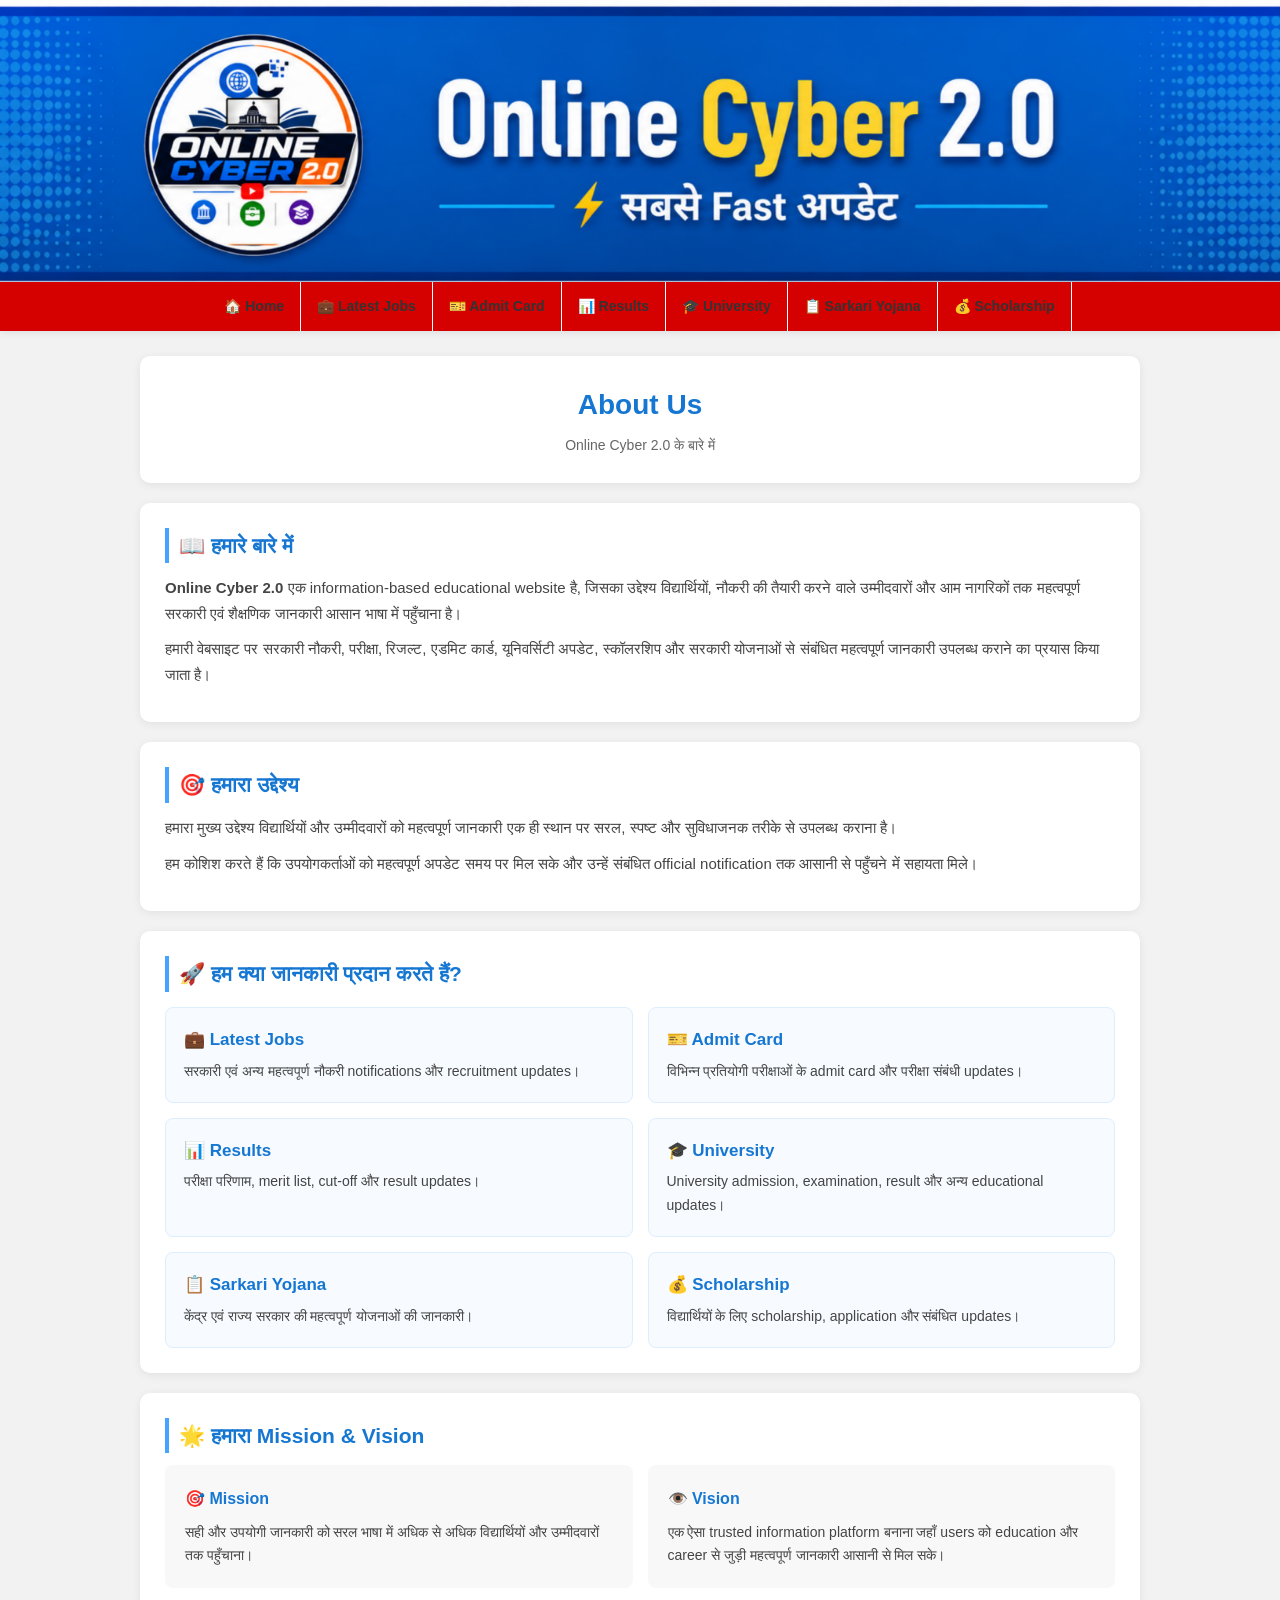
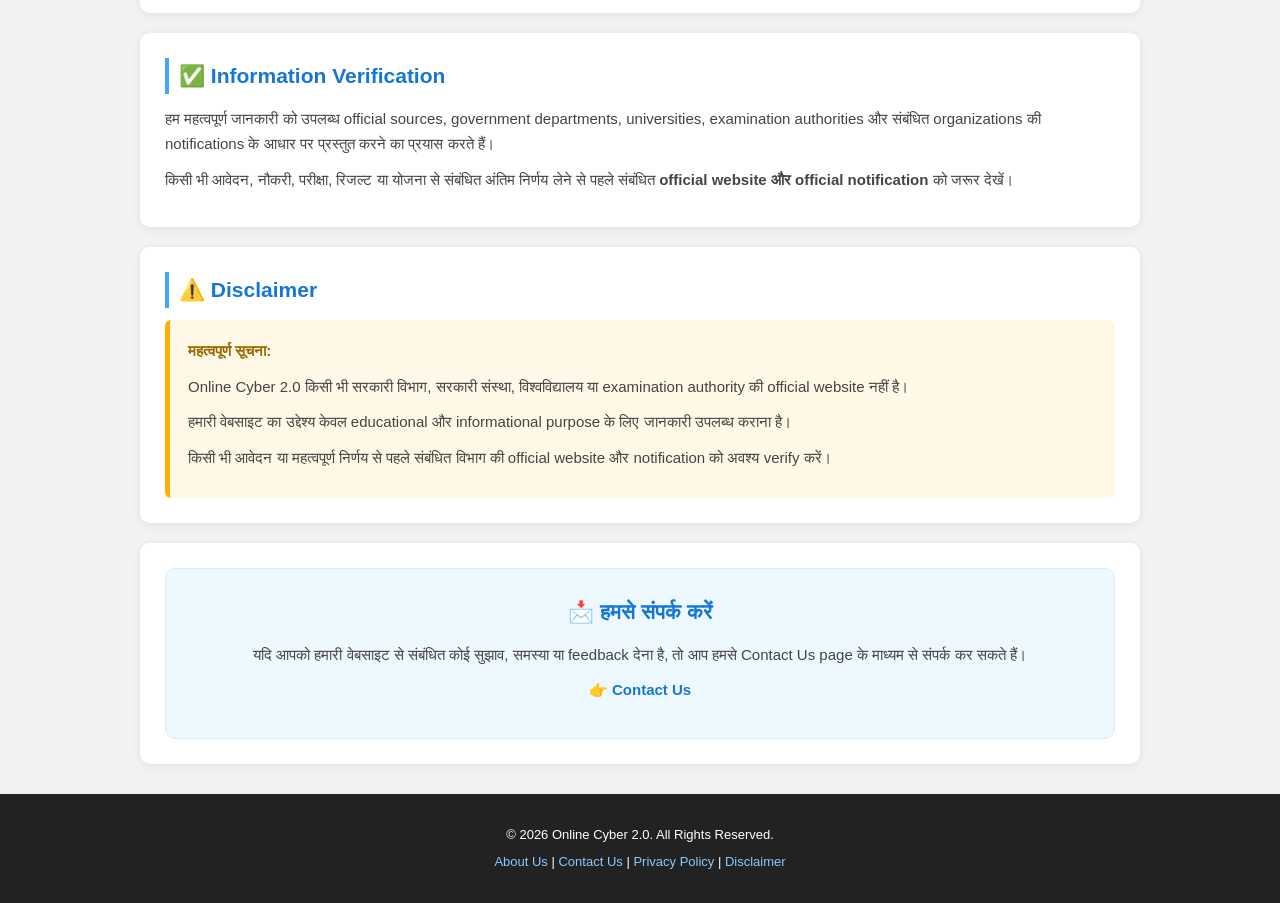
==== about.html @ a007979e "Update about.html" ====
<!DOCTYPE html>
<html lang="hi">
<head>
    <meta charset="UTF-8">
    <meta name="viewport" content="width=device-width, initial-scale=1.0">

    <title>About Us | Online Cyber 2.0</title>

    <meta name="description"
        content="Online Cyber 2.0 के बारे में जानें। सरकारी नौकरी, रिजल्ट, एडमिट कार्ड, स्कॉलरशिप, यूनिवर्सिटी और सरकारी योजनाओं की जानकारी।">

    <style>
        /* ================================
           RESET
        ================================= */

        * {
            margin: 0;
            padding: 0;
            box-sizing: border-box;
            font-family: Arial, sans-serif;
        }

        body {
            background: #f2f2f2;
            color: #333;
            line-height: 1.7;
        }


        /* ================================
           HEADER
        ================================= */

      .headerA {
    background: #45A4FF;
    width: 100%;
    padding: 0;
    margin: 0;
    line-height: 0;
    text-align: center;
}

.headerA img {
    display: block;
    width: 100%;
    height: auto;
    max-width: 100%;
    margin: 0 auto;
}

        header h1 {
            font-size: 28px;
            margin-bottom: 3px;
        }

        header p {
            font-size: 14px;
            margin: 0;
        }


        /* ================================
           NAVBAR
        ================================= */
    
nav {
            background: #d50000;
            box-shadow: 0 2px 8px rgba(0,0,0,0.08);
            position: sticky;
            top: 0;
            z-index: 100;
        }

        nav ul {
            list-style: none;
            display: flex;
            justify-content: center;
            align-items: center;
            flex-wrap: wrap;
        }
     nav ul li{
    border-right:1px solid #fff;
}

        nav ul li a {
            display: block;
            padding: 13px 16px;
            text-decoration: none;
            color: #333;
            font-size: 14px;
            font-weight: bold;
        }

        nav ul li a:hover {
            color: #45A4FF;
        }


        /* ================================
           PAGE CONTAINER
        ================================= */

        .container {
            width: 92%;
            max-width: 1000px;
            margin: 25px auto;
        }


        /* ================================
           PAGE TITLE
        ================================= */

        .page-title {
            background: white;
            padding: 25px;
            text-align: center;
            border-radius: 10px;
            box-shadow: 0 2px 10px rgba(0,0,0,0.07);
            margin-bottom: 20px;
        }

        .page-title h2 {
            color: #1677d2;
            font-size: 28px;
            margin-bottom: 5px;
        }

        .page-title p {
            color: #666;
            font-size: 14px;
        }


        /* ================================
           CONTENT CARD
        ================================= */

        .card {
            background: white;
            padding: 25px;
            margin-bottom: 20px;
            border-radius: 10px;
            box-shadow: 0 2px 10px rgba(0,0,0,0.07);
        }

        .card h3 {
            color: #1677d2;
            font-size: 21px;
            margin-bottom: 12px;
            border-left: 4px solid #45A4FF;
            padding-left: 10px;
        }

        .card p {
            font-size: 15px;
            color: #444;
            margin-bottom: 10px;
        }


        /* ================================
           SERVICES GRID
        ================================= */

        .services {
            display: grid;
            grid-template-columns: repeat(2, 1fr);
            gap: 15px;
            margin-top: 15px;
        }

        .service-box {
            background: #f7fbff;
            border: 1px solid #dceeff;
            padding: 18px;
            border-radius: 8px;
            transition: 0.3s;
        }

        .service-box:hover {
            transform: translateY(-3px);
            box-shadow: 0 5px 15px rgba(0,0,0,0.08);
        }

        .service-box h4 {
            color: #1677d2;
            margin-bottom: 5px;
            font-size: 17px;
        }

        .service-box p {
            font-size: 14px;
            margin: 0;
        }


        /* ================================
           MISSION / VISION
        ================================= */

        .mission-grid {
            display: grid;
            grid-template-columns: repeat(2, 1fr);
            gap: 15px;
        }

        .mission-box {
            padding: 20px;
            border-radius: 8px;
            background: #f8f8f8;
        }

        .mission-box h4 {
            color: #1677d2;
            margin-bottom: 8px;
        }

        .mission-box p {
            margin: 0;
            font-size: 14px;
        }


        /* ================================
           NOTICE BOX
        ================================= */

        .notice {
            background: #fff8e6;
            border-left: 5px solid #ffb000;
            padding: 18px;
            border-radius: 6px;
        }

        .notice strong {
            color: #9a6800;
        }


        /* ================================
           CONTACT BOX
        ================================= */

        .contact-box {
            text-align: center;
            background: #eef8ff;
            border: 1px solid #d5edff;
            padding: 25px;
            border-radius: 10px;
        }

        .contact-box h3 {
            border: none;
            padding: 0;
        }

        .contact-box a {
            color: #1677d2;
            font-weight: bold;
            text-decoration: none;
        }


        /* ================================
           FOOTER
        ================================= */

        footer {
            margin-top: 30px;
            background: #222;
            color: white;
            text-align: center;
            padding: 25px 15px;
        }

        footer p {
            font-size: 13px;
            margin: 5px 0;
        }

        footer a {
            color: #8bc9ff;
            text-decoration: none;
        }


        /* ================================
           MOBILE RESPONSIVE
        ================================= */

        @media (max-width: 600px) {

            header {
                padding: 15px 10px;
            }

            nav ul {
                justify-content: flex-start;
                overflow-x: auto;
                flex-wrap: nowrap;
            }

            nav ul li a {
                white-space: nowrap;
                padding: 11px 12px;
                font-size: 13px;
            }

            .container {
                width: 94%;
                margin: 18px auto;
            }

            .page-title {
                padding: 20px 15px;
            }

            .page-title h2 {
                font-size: 23px;
            }

            .card {
                padding: 18px;
            }

            .card h3 {
                font-size: 19px;
            }

            .card p {
                font-size: 14px;
            }

            .services {
                grid-template-columns: 1fr;
            }

            .mission-grid {
                grid-template-columns: 1fr;
            }
        }
    </style>
</head>


<body>


    <!-- ================================
         HEADER
    ================================= -->

    <header class="headerA">
    <img src="Header 1.png" alt="Online Cyber 2.0 Header">
</header>


    <!-- ================================
         NAVIGATION
    ================================= -->

    <nav>

        <ul>

            <li>
                <a href="index.html">🏠 Home</a>
            </li>

            <li>
                <a href="latest-job.html">💼 Latest Jobs</a>
            </li>

            <li>
                <a href="Admit Card.html">🎫 Admit Card</a>
            </li>

            <li>
                <a href="Results.html">📊 Results</a>
            </li>

            <li>
                <a href="University.html">🎓 University</a>
            </li>

            <li>
                <a href="Sarkari Yojana.html">📋 Sarkari Yojana</a>
            </li>

            <li>
                <a href="Scholarship.html">💰 Scholarship</a>
            </li>

        </ul>

    </nav>


    <!-- ================================
         MAIN CONTENT
    ================================= -->

    <main class="container">


        <!-- PAGE TITLE -->

        <section class="page-title">

            <h2>About Us</h2>

            <p>
                Online Cyber 2.0 के बारे में
            </p>

        </section>


        <!-- INTRODUCTION -->

        <section class="card">

            <h3>📖 हमारे बारे में</h3>

            <p>
                <strong>Online Cyber 2.0</strong> एक information-based
                educational website है, जिसका उद्देश्य विद्यार्थियों,
                नौकरी की तैयारी करने वाले उम्मीदवारों और आम नागरिकों
                तक महत्वपूर्ण सरकारी एवं शैक्षणिक जानकारी आसान भाषा
                में पहुँचाना है।
            </p>

            <p>
                हमारी वेबसाइट पर सरकारी नौकरी, परीक्षा, रिजल्ट,
                एडमिट कार्ड, यूनिवर्सिटी अपडेट, स्कॉलरशिप और
                सरकारी योजनाओं से संबंधित महत्वपूर्ण जानकारी
                उपलब्ध कराने का प्रयास किया जाता है।
            </p>

        </section>


        <!-- OUR PURPOSE -->

        <section class="card">

            <h3>🎯 हमारा उद्देश्य</h3>

            <p>
                हमारा मुख्य उद्देश्य विद्यार्थियों और उम्मीदवारों
                को महत्वपूर्ण जानकारी एक ही स्थान पर सरल,
                स्पष्ट और सुविधाजनक तरीके से उपलब्ध कराना है।
            </p>

            <p>
                हम कोशिश करते हैं कि उपयोगकर्ताओं को महत्वपूर्ण
                अपडेट समय पर मिल सके और उन्हें संबंधित
                official notification तक आसानी से पहुँचने में
                सहायता मिले।
            </p>

        </section>


        <!-- SERVICES -->

        <section class="card">

            <h3>🚀 हम क्या जानकारी प्रदान करते हैं?</h3>

            <div class="services">

                <div class="service-box">

                    <h4>💼 Latest Jobs</h4>

                    <p>
                        सरकारी एवं अन्य महत्वपूर्ण नौकरी
                        notifications और recruitment updates।
                    </p>

                </div>


                <div class="service-box">

                    <h4>🎫 Admit Card</h4>

                    <p>
                        विभिन्न प्रतियोगी परीक्षाओं के
                        admit card और परीक्षा संबंधी updates।
                    </p>

                </div>


                <div class="service-box">

                    <h4>📊 Results</h4>

                    <p>
                        परीक्षा परिणाम, merit list,
                        cut-off और result updates।
                    </p>

                </div>


                <div class="service-box">

                    <h4>🎓 University</h4>

                    <p>
                        University admission, examination,
                        result और अन्य educational updates।
                    </p>

                </div>


                <div class="service-box">

                    <h4>📋 Sarkari Yojana</h4>

                    <p>
                        केंद्र एवं राज्य सरकार की
                        महत्वपूर्ण योजनाओं की जानकारी।
                    </p>

                </div>


                <div class="service-box">

                    <h4>💰 Scholarship</h4>

                    <p>
                        विद्यार्थियों के लिए scholarship,
                        application और संबंधित updates।
                    </p>

                </div>

            </div>

        </section>


        <!-- MISSION & VISION -->

        <section class="card">

            <h3>🌟 हमारा Mission & Vision</h3>

            <div class="mission-grid">

                <div class="mission-box">

                    <h4>🎯 Mission</h4>

                    <p>
                        सही और उपयोगी जानकारी को सरल भाषा में
                        अधिक से अधिक विद्यार्थियों और उम्मीदवारों
                        तक पहुँचाना।
                    </p>

                </div>


                <div class="mission-box">

                    <h4>👁️ Vision</h4>

                    <p>
                        एक ऐसा trusted information platform बनाना
                        जहाँ users को education और career से जुड़ी
                        महत्वपूर्ण जानकारी आसानी से मिल सके।
                    </p>

                </div>

            </div>

        </section>


        <!-- INFORMATION VERIFICATION -->

        <section class="card">

            <h3>✅ Information Verification</h3>

            <p>
                हम महत्वपूर्ण जानकारी को उपलब्ध official sources,
                government departments, universities, examination
                authorities और संबंधित organizations की notifications
                के आधार पर प्रस्तुत करने का प्रयास करते हैं।
            </p>

            <p>
                किसी भी आवेदन, नौकरी, परीक्षा, रिजल्ट या योजना से
                संबंधित अंतिम निर्णय लेने से पहले संबंधित
                <strong>official website और official notification</strong>
                को जरूर देखें।
            </p>

        </section>


        <!-- DISCLAIMER -->

        <section class="card">

            <h3>⚠️ Disclaimer</h3>

            <div class="notice">

                <p>
                    <strong>महत्वपूर्ण सूचना:</strong>
                </p>

                <p>
                    Online Cyber 2.0 किसी भी सरकारी विभाग,
                    सरकारी संस्था, विश्वविद्यालय या examination
                    authority की official website नहीं है।
                </p>

                <p>
                    हमारी वेबसाइट का उद्देश्य केवल educational
                    और informational purpose के लिए जानकारी
                    उपलब्ध कराना है।
                </p>

                <p>
                    किसी भी आवेदन या महत्वपूर्ण निर्णय से पहले
                    संबंधित विभाग की official website और
                    notification को अवश्य verify करें।
                </p>

            </div>

        </section>


        <!-- CONTACT -->

        <section class="card">

            <div class="contact-box">

                <h3>📩 हमसे संपर्क करें</h3>

                <p>
                    यदि आपको हमारी वेबसाइट से संबंधित कोई
                    सुझाव, समस्या या feedback देना है, तो
                    आप हमसे Contact Us page के माध्यम से
                    संपर्क कर सकते हैं।
                </p>

                <p>
                    👉
                    <a href="contact.html">
                        Contact Us
                    </a>
                </p>

            </div>

        </section>


    </main>


    <!-- ================================
         FOOTER
    ================================= -->

    <footer>

        <p>
            © <span id="year"></span>
            Online Cyber 2.0. All Rights Reserved.
        </p>

        <p>
            <a href="about.html">About Us</a>
            |
            <a href="contact.html">Contact Us</a>
            |
            <a href="privacy-policy.html">Privacy Policy</a>
            |
            <a href="disclaimer.html">Disclaimer</a>
        </p>

    </footer>


    <!-- ================================
         YEAR SCRIPT
    ================================= -->

    <script>

        document.getElementById("year").textContent =
            new Date().getFullYear();

    </script>


</body>
</html>
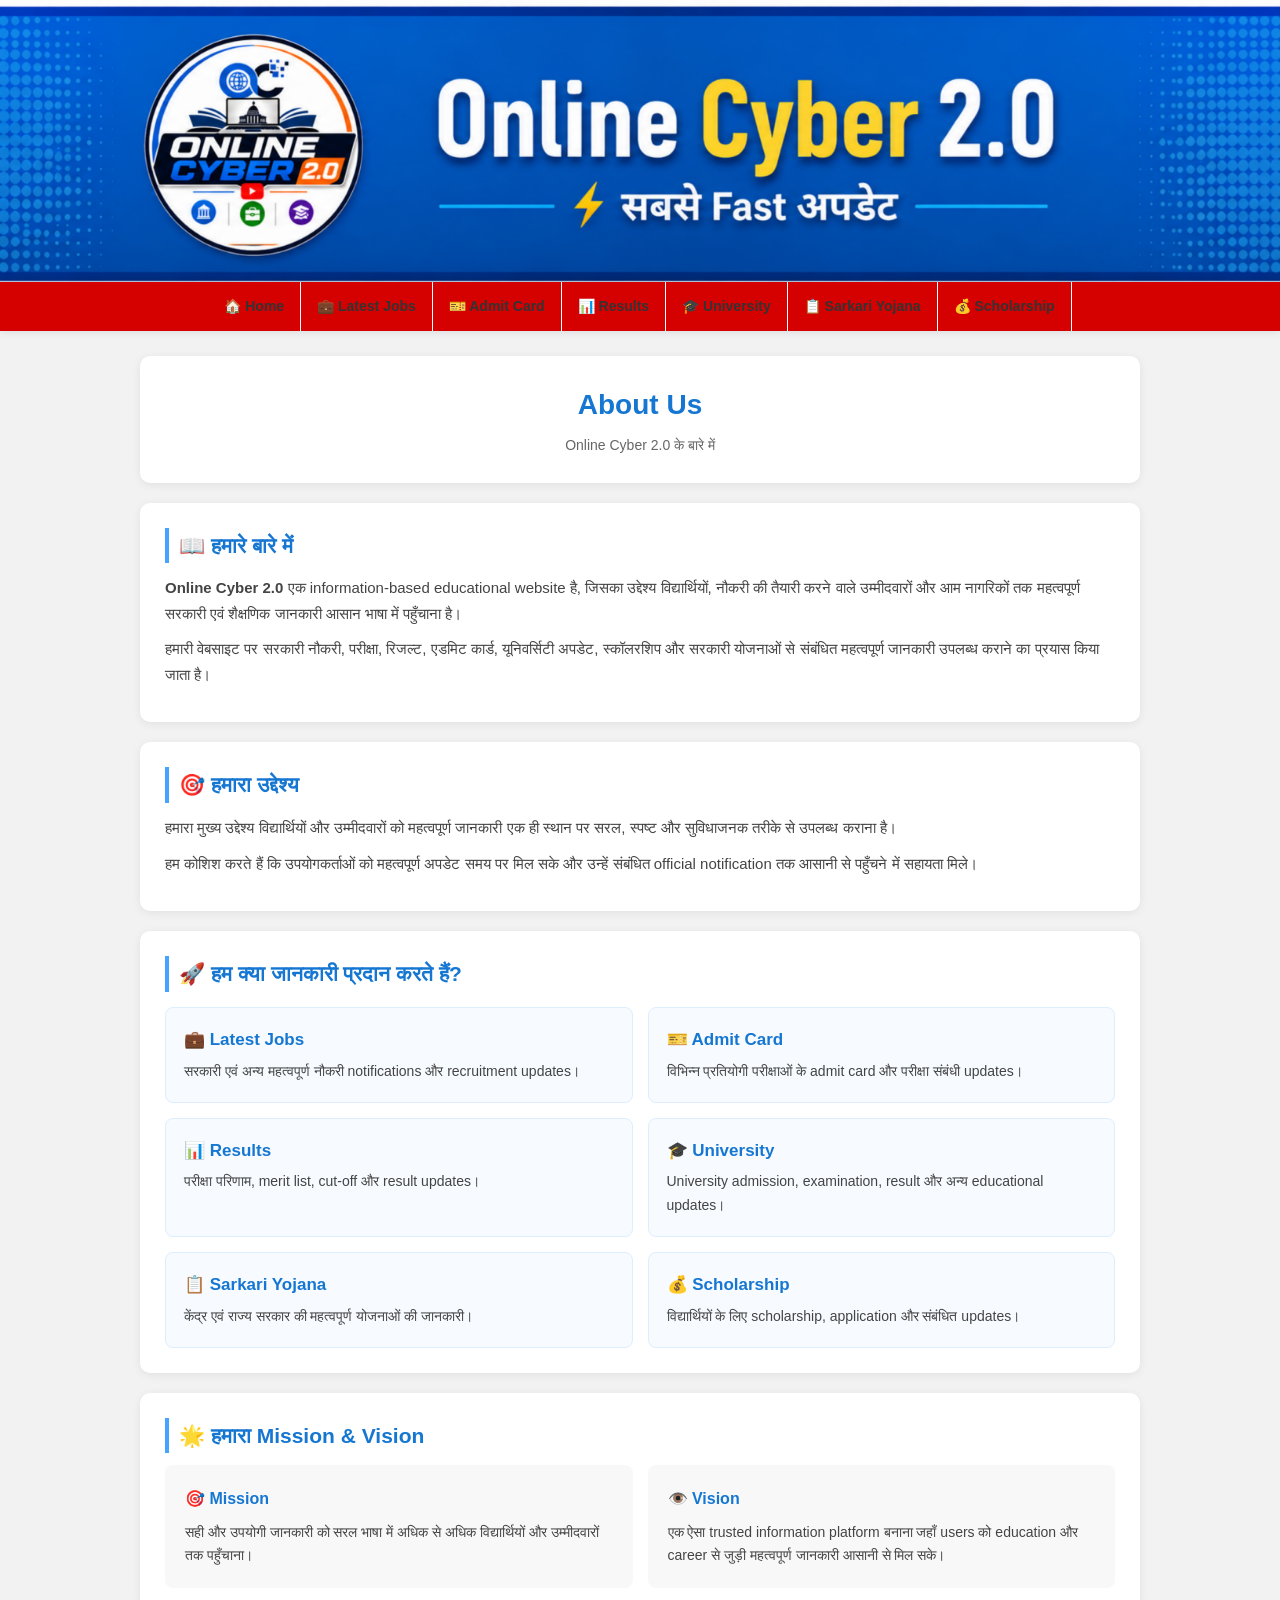
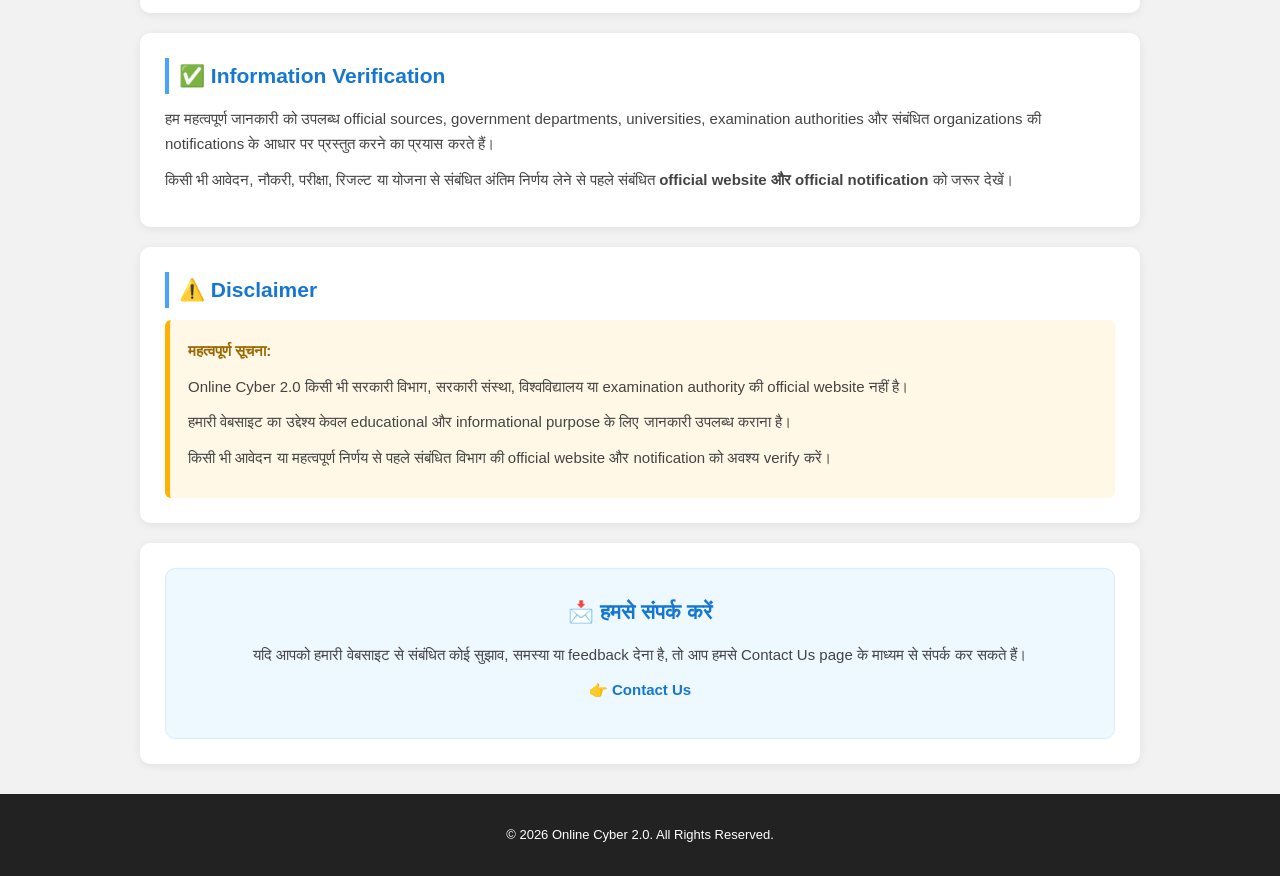
==== commit 6496c1d7: "Update about.html" ====
--- a/about.html
+++ b/about.html
@@ -685,15 +685,6 @@
             Online Cyber 2.0. All Rights Reserved.
         </p>
 
-        <p>
-            <a href="about.html">About Us</a>
-            |
-            <a href="contact.html">Contact Us</a>
-            |
-            <a href="privacy-policy.html">Privacy Policy</a>
-            |
-            <a href="disclaimer.html">Disclaimer</a>
-        </p>
 
     </footer>
 
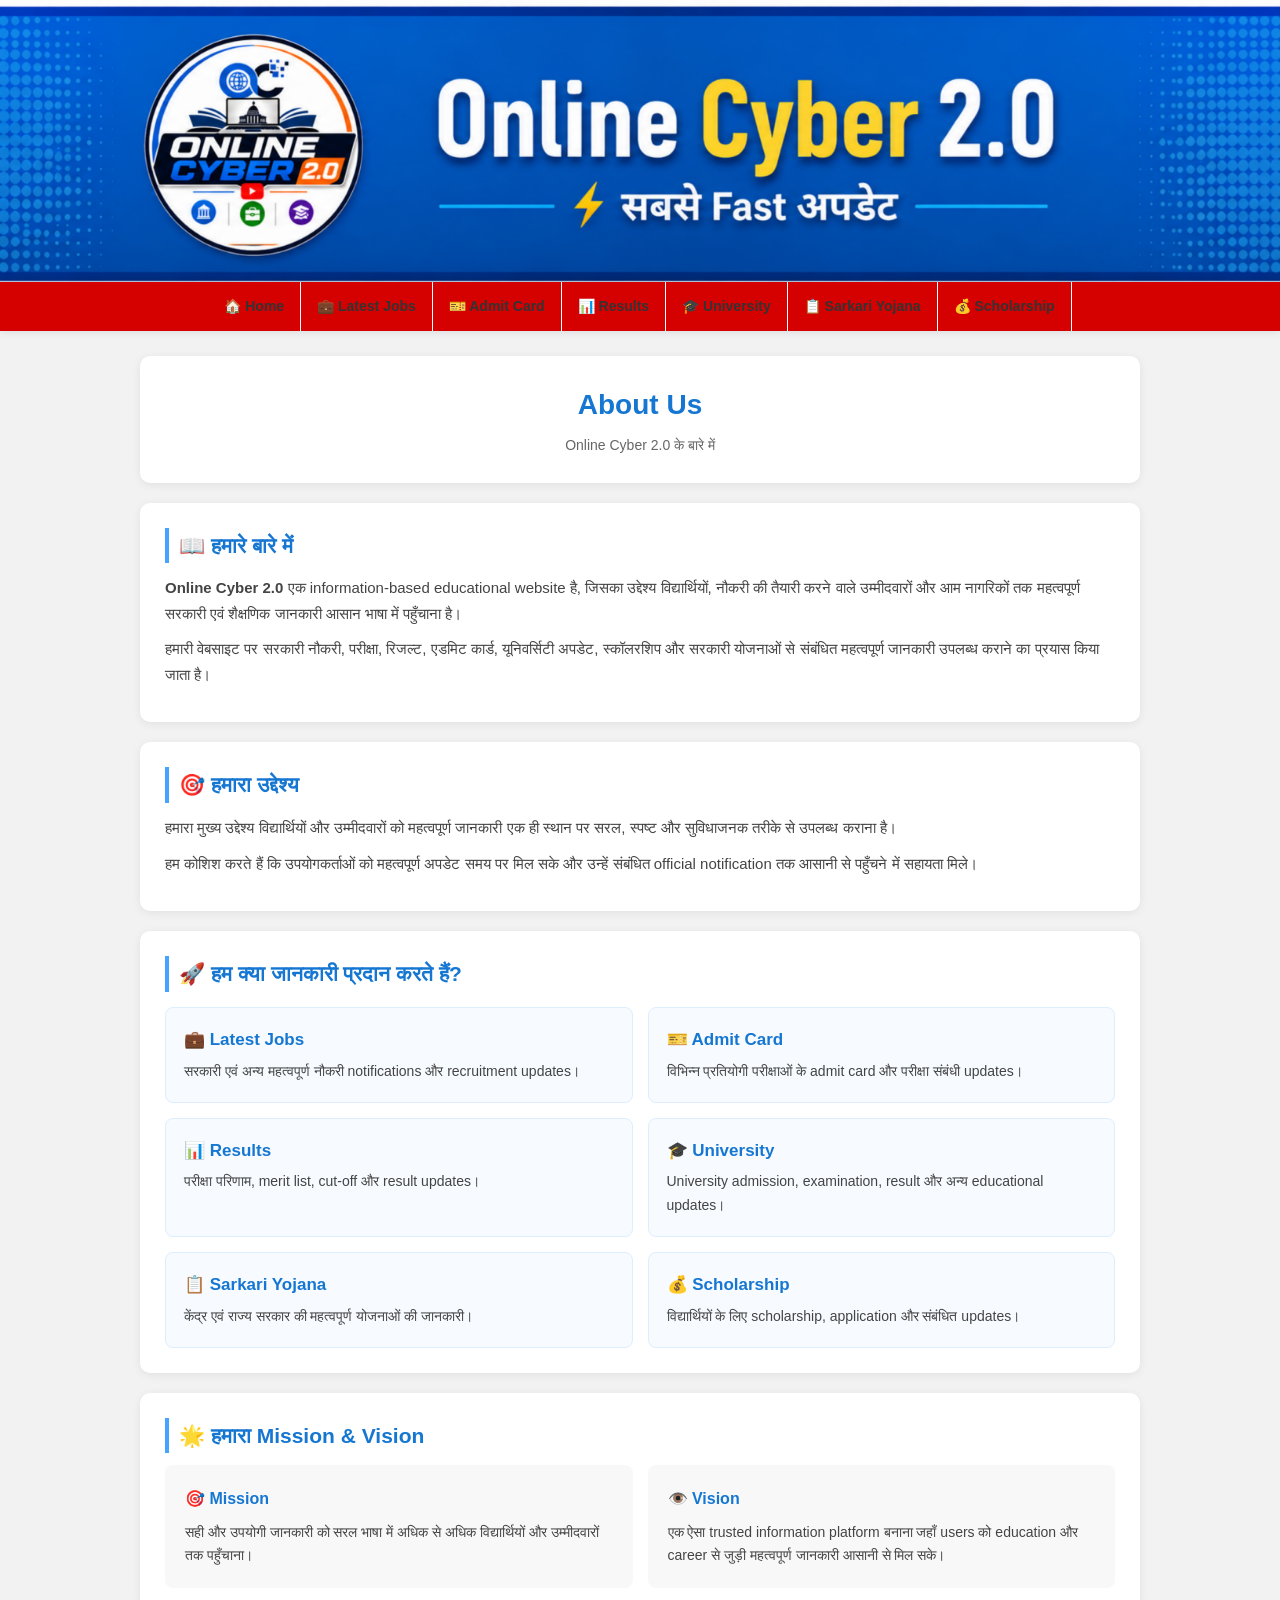
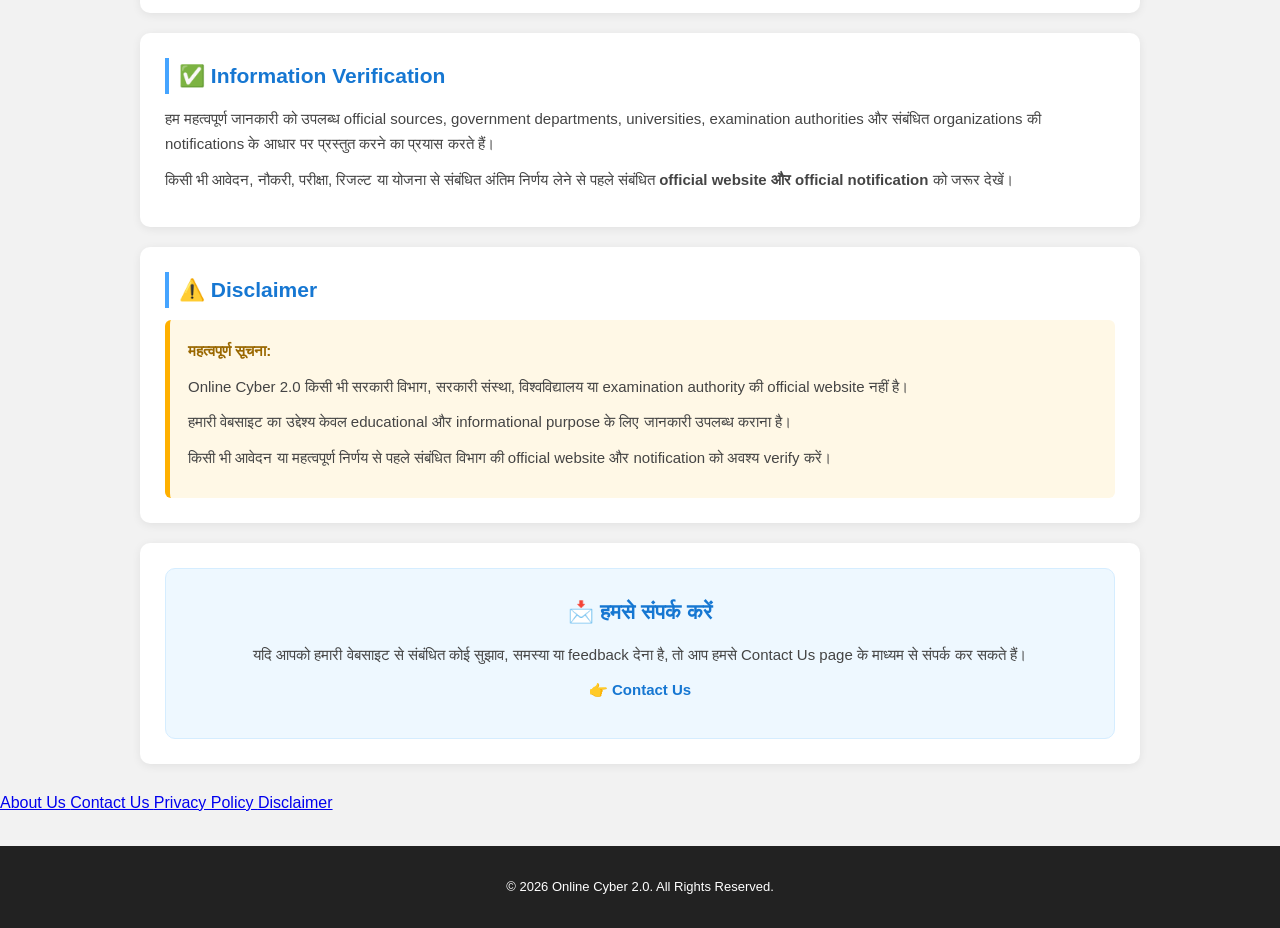
==== commit 5ccdb134: "Update about.html" ====
--- a/about.html
+++ b/about.html
@@ -673,6 +673,28 @@
 
     </main>
 
+    <!-- Bottom Links -->
+
+    <section class="bottom-grid">
+
+        <a href="about.html" class="box">
+            About Us
+        </a>
+
+        <a href="contact.html" class="box">
+            Contact Us
+        </a>
+
+        <a href="privacy-policy.html" class="box">
+            Privacy Policy
+        </a>
+
+        <a href="disclaimer.html" class="box">
+            Disclaimer
+        </a>
+
+    </section>
+
 
     <!-- ================================
          FOOTER
@@ -686,7 +708,8 @@
         </p>
 
 
-    </footer>
+    
+</footer>
 
 
     <!-- ================================
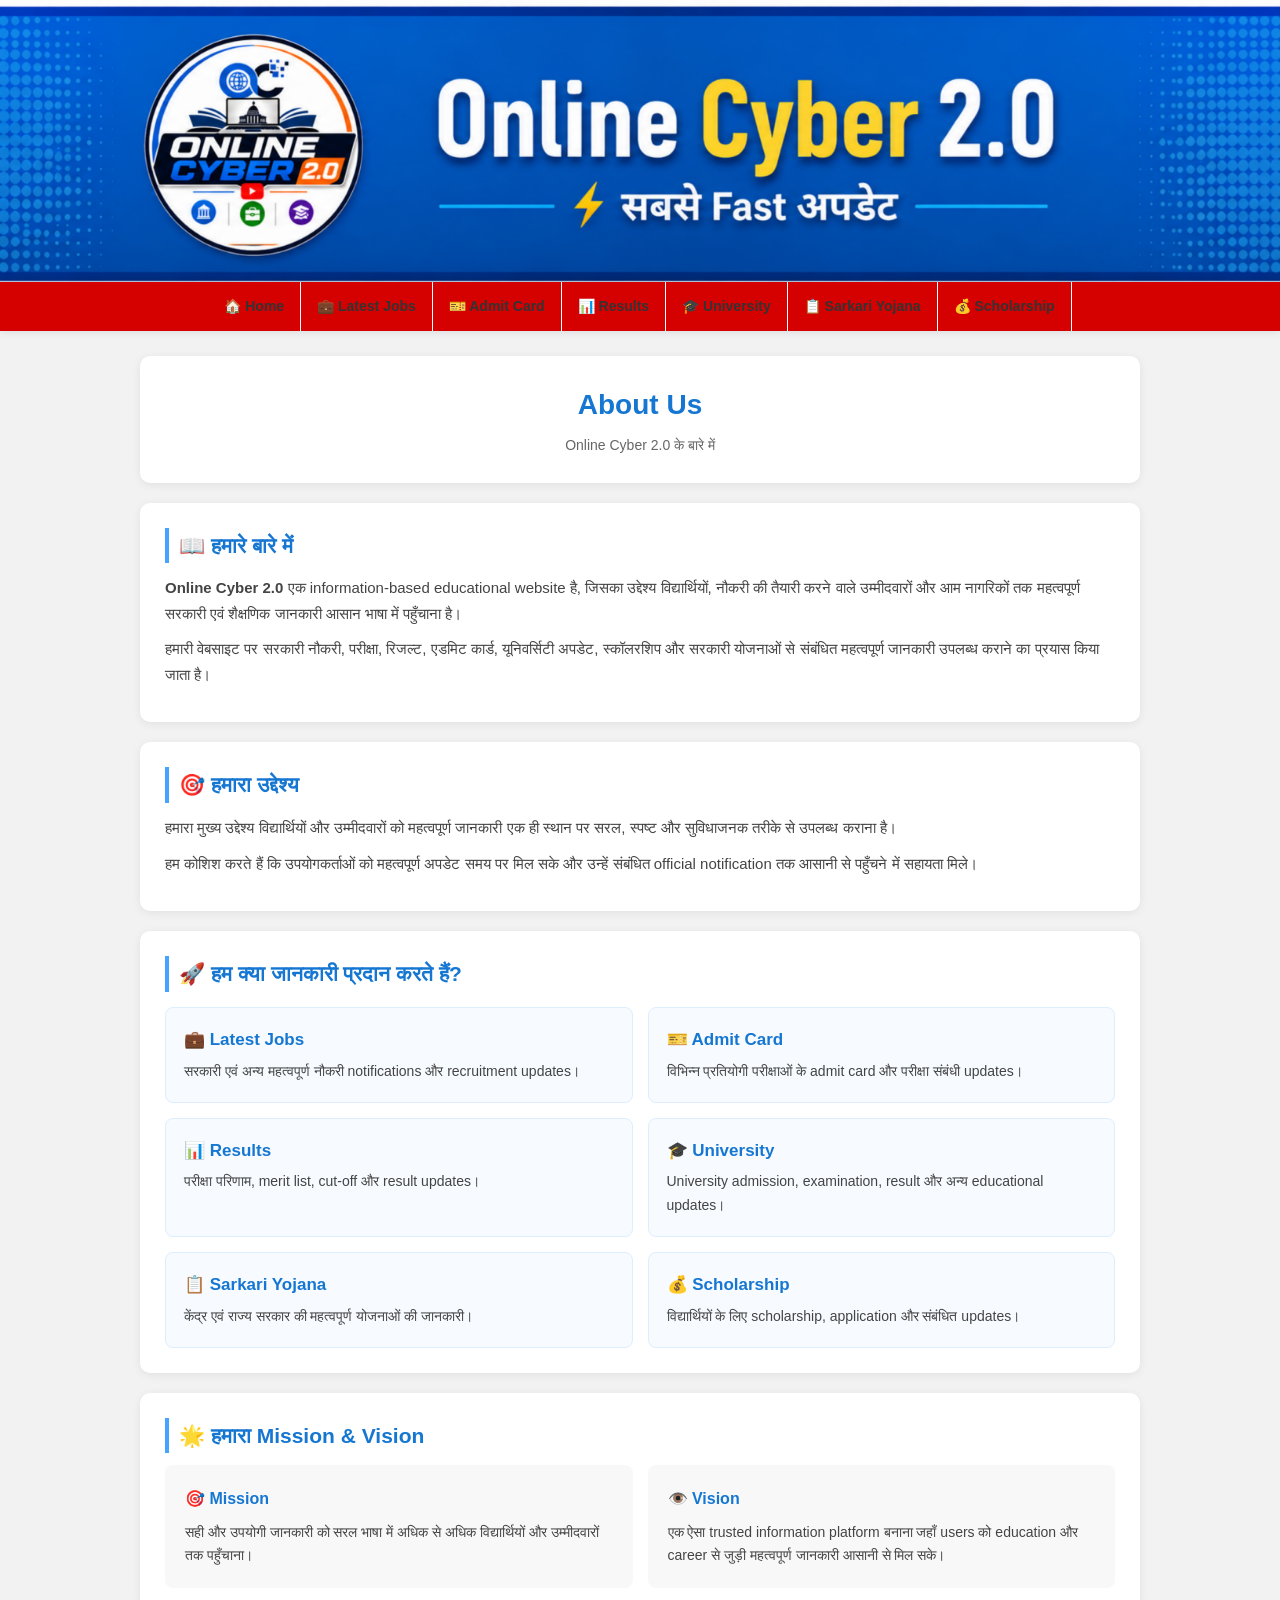
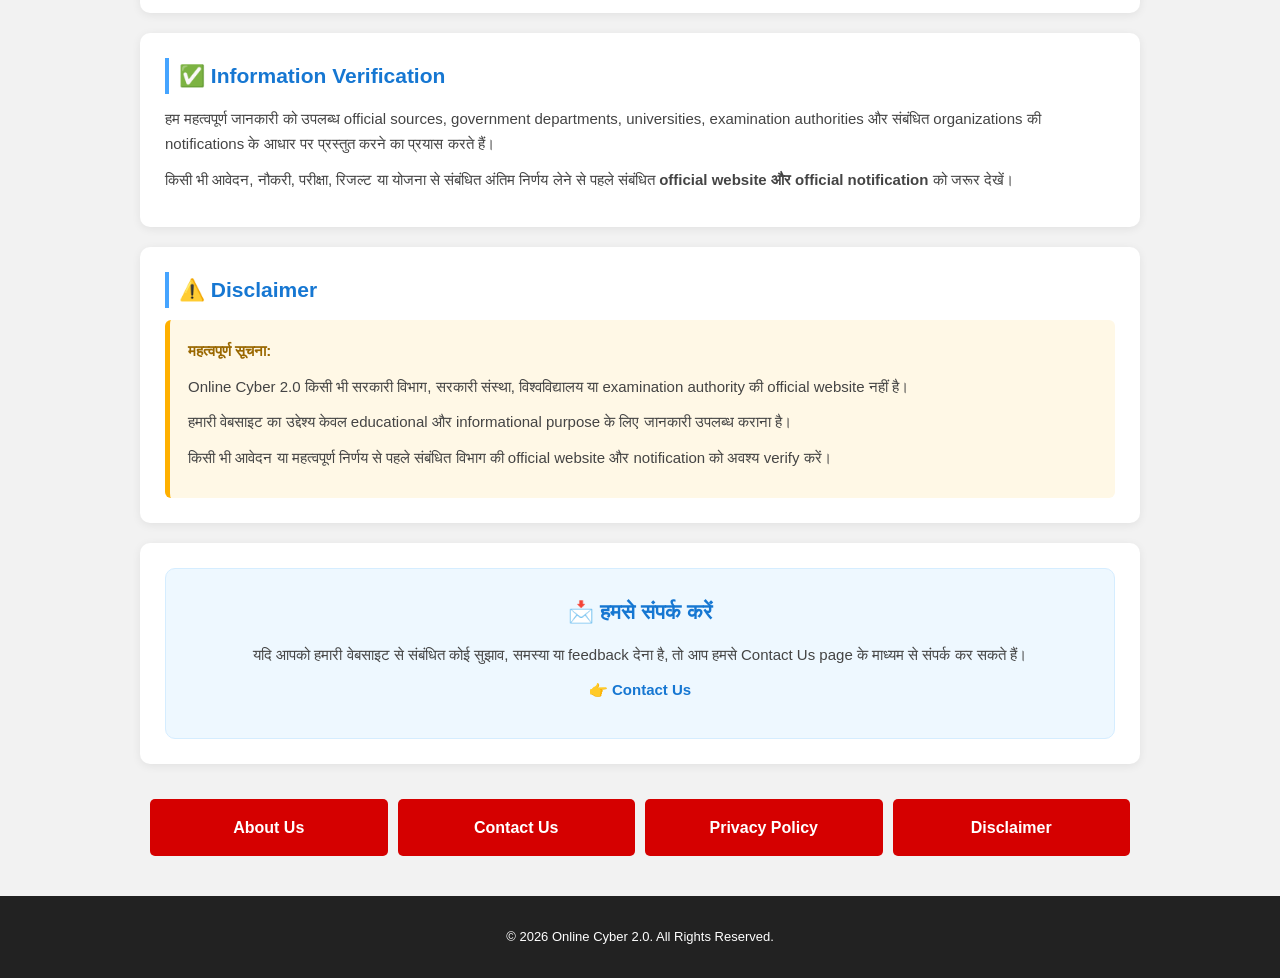
==== commit 1cd298e7: "Update about.html" ====
--- a/about.html
+++ b/about.html
@@ -285,6 +285,36 @@
             text-decoration: none;
         }
 
+        /* Bottom Grid */
+
+        .bottom-grid {
+            width: 90%;
+            max-width: 1000px;
+            margin: 20px auto;
+            padding: 10px;
+
+            display: grid;
+            grid-template-columns: repeat(4, 1fr);
+            gap: 10px;
+        }
+
+        .bottom-grid .box {
+            display: block;
+            background: #d50000;
+            color: #fff;
+            text-align: center;
+            text-decoration: none;
+            padding: 15px 10px;
+            font-size: 16px;
+            font-weight: bold;
+            border-radius: 5px;
+            transition: 0.3s;
+        }
+
+        .bottom-grid .box:hover {
+            background: #0d6efd;
+        }
+
 
         /* ================================
            MOBILE RESPONSIVE
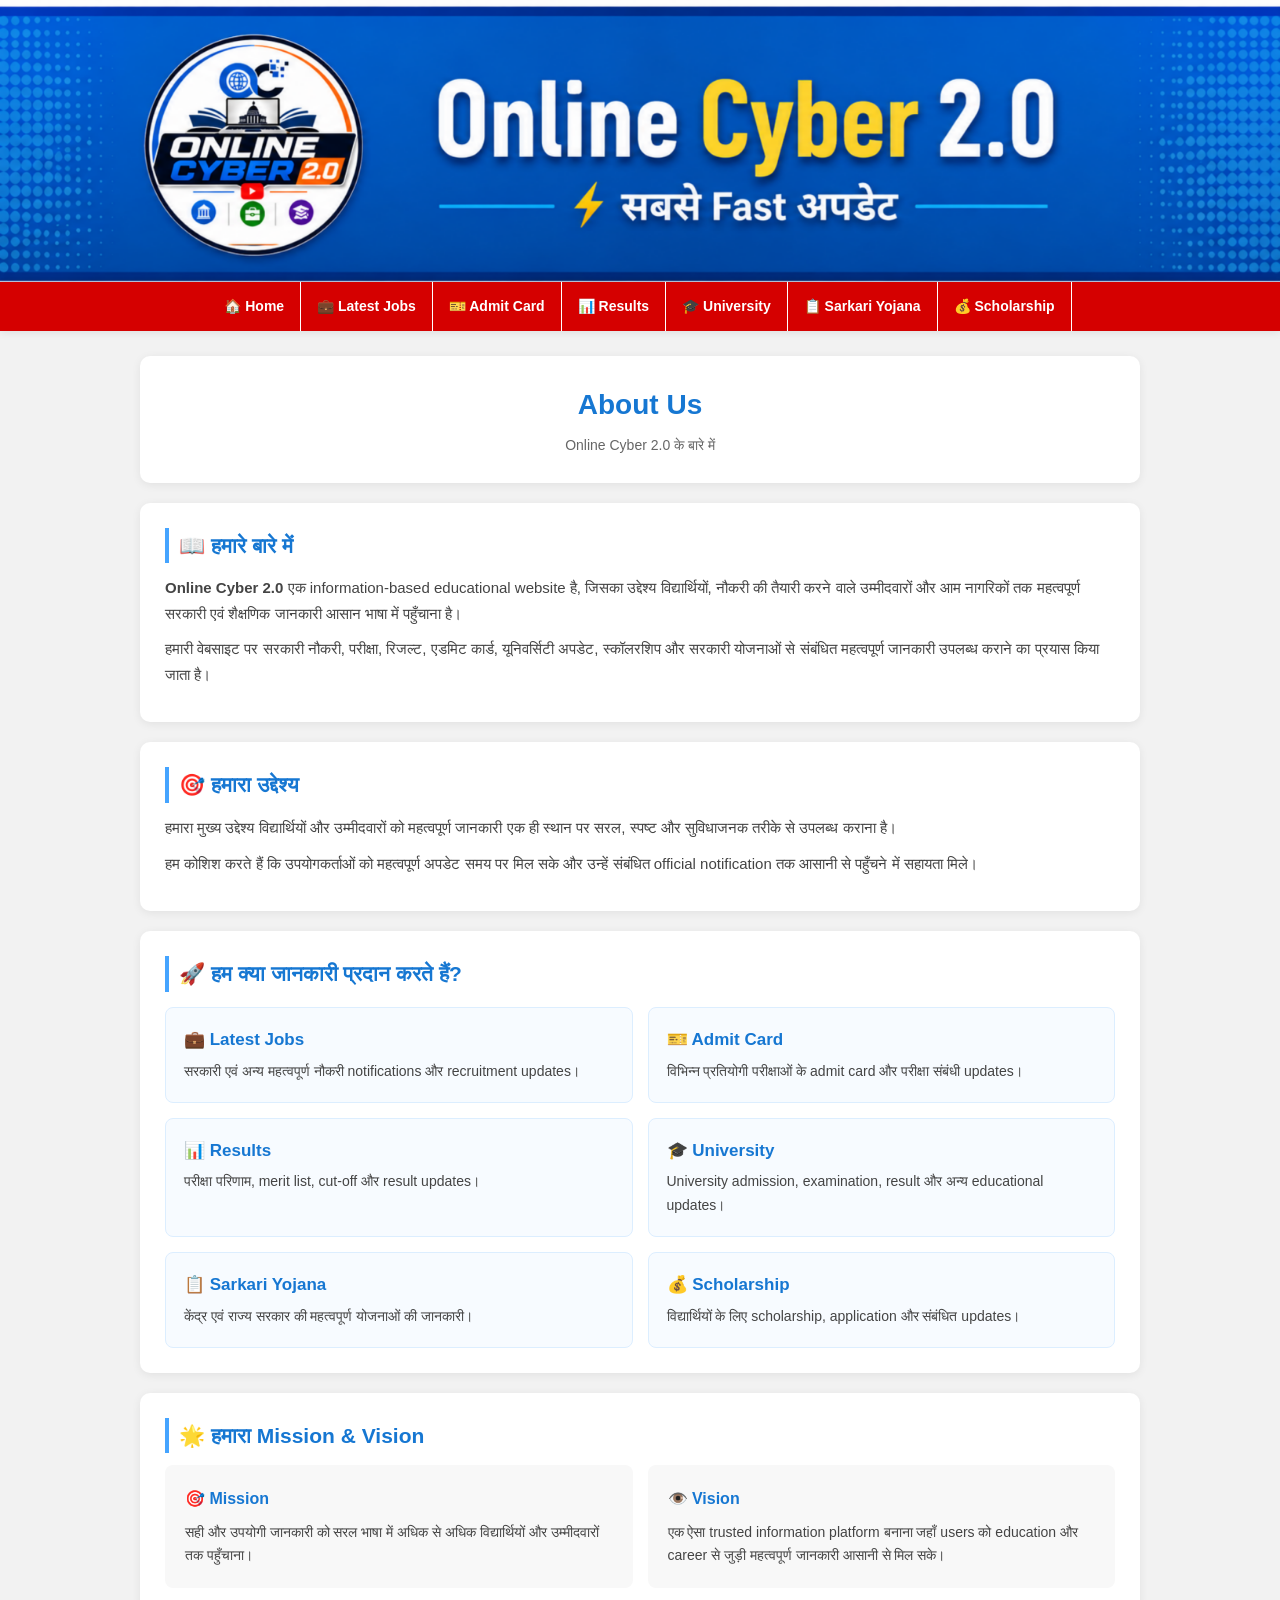
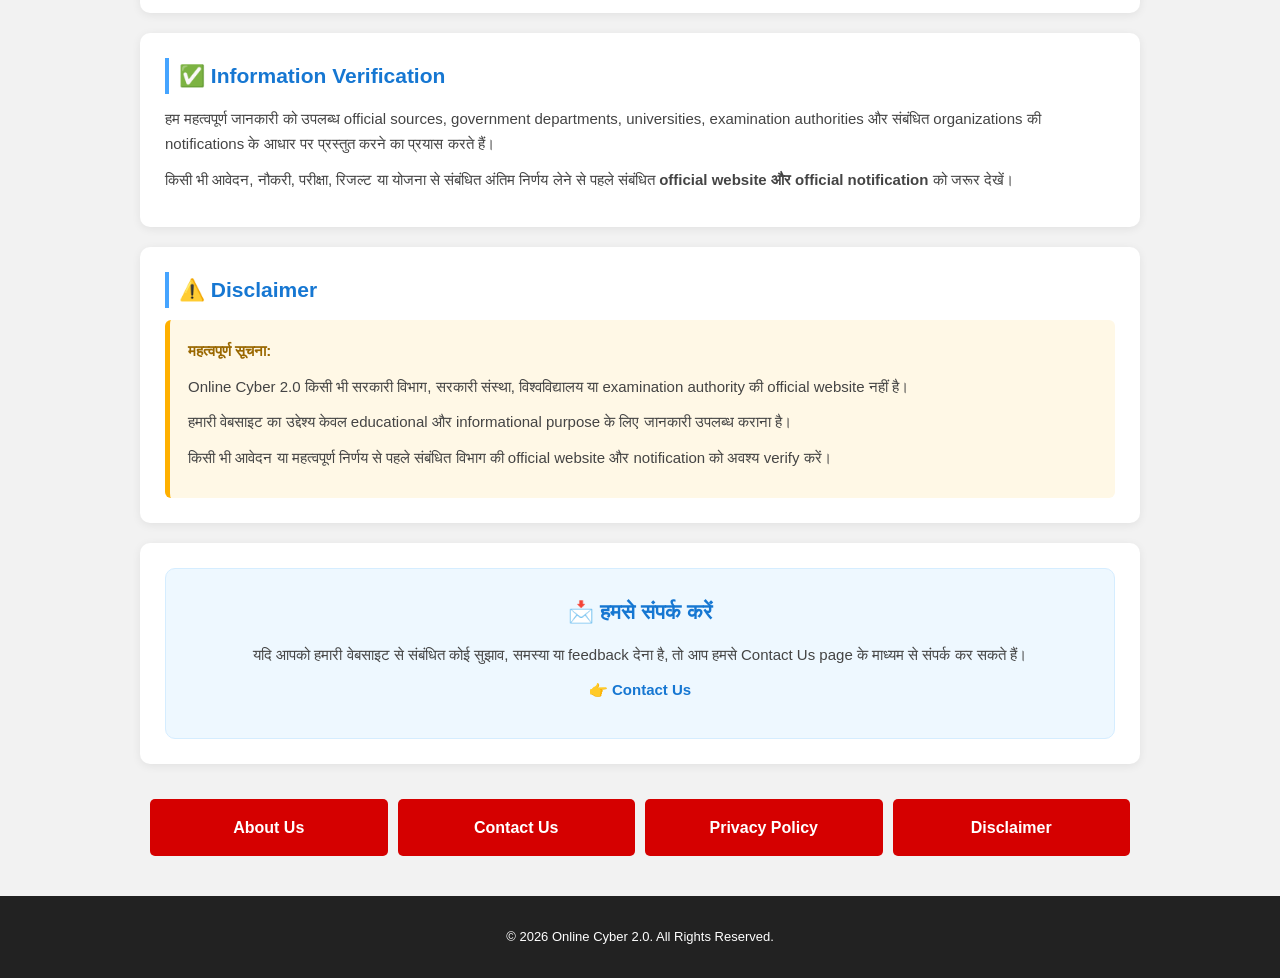
==== commit 182f0ec9: "Update about.html" ====
--- a/about.html
+++ b/about.html
@@ -87,7 +87,7 @@
             display: block;
             padding: 13px 16px;
             text-decoration: none;
-            color: #333;
+            color: #fff;
             font-size: 14px;
             font-weight: bold;
         }
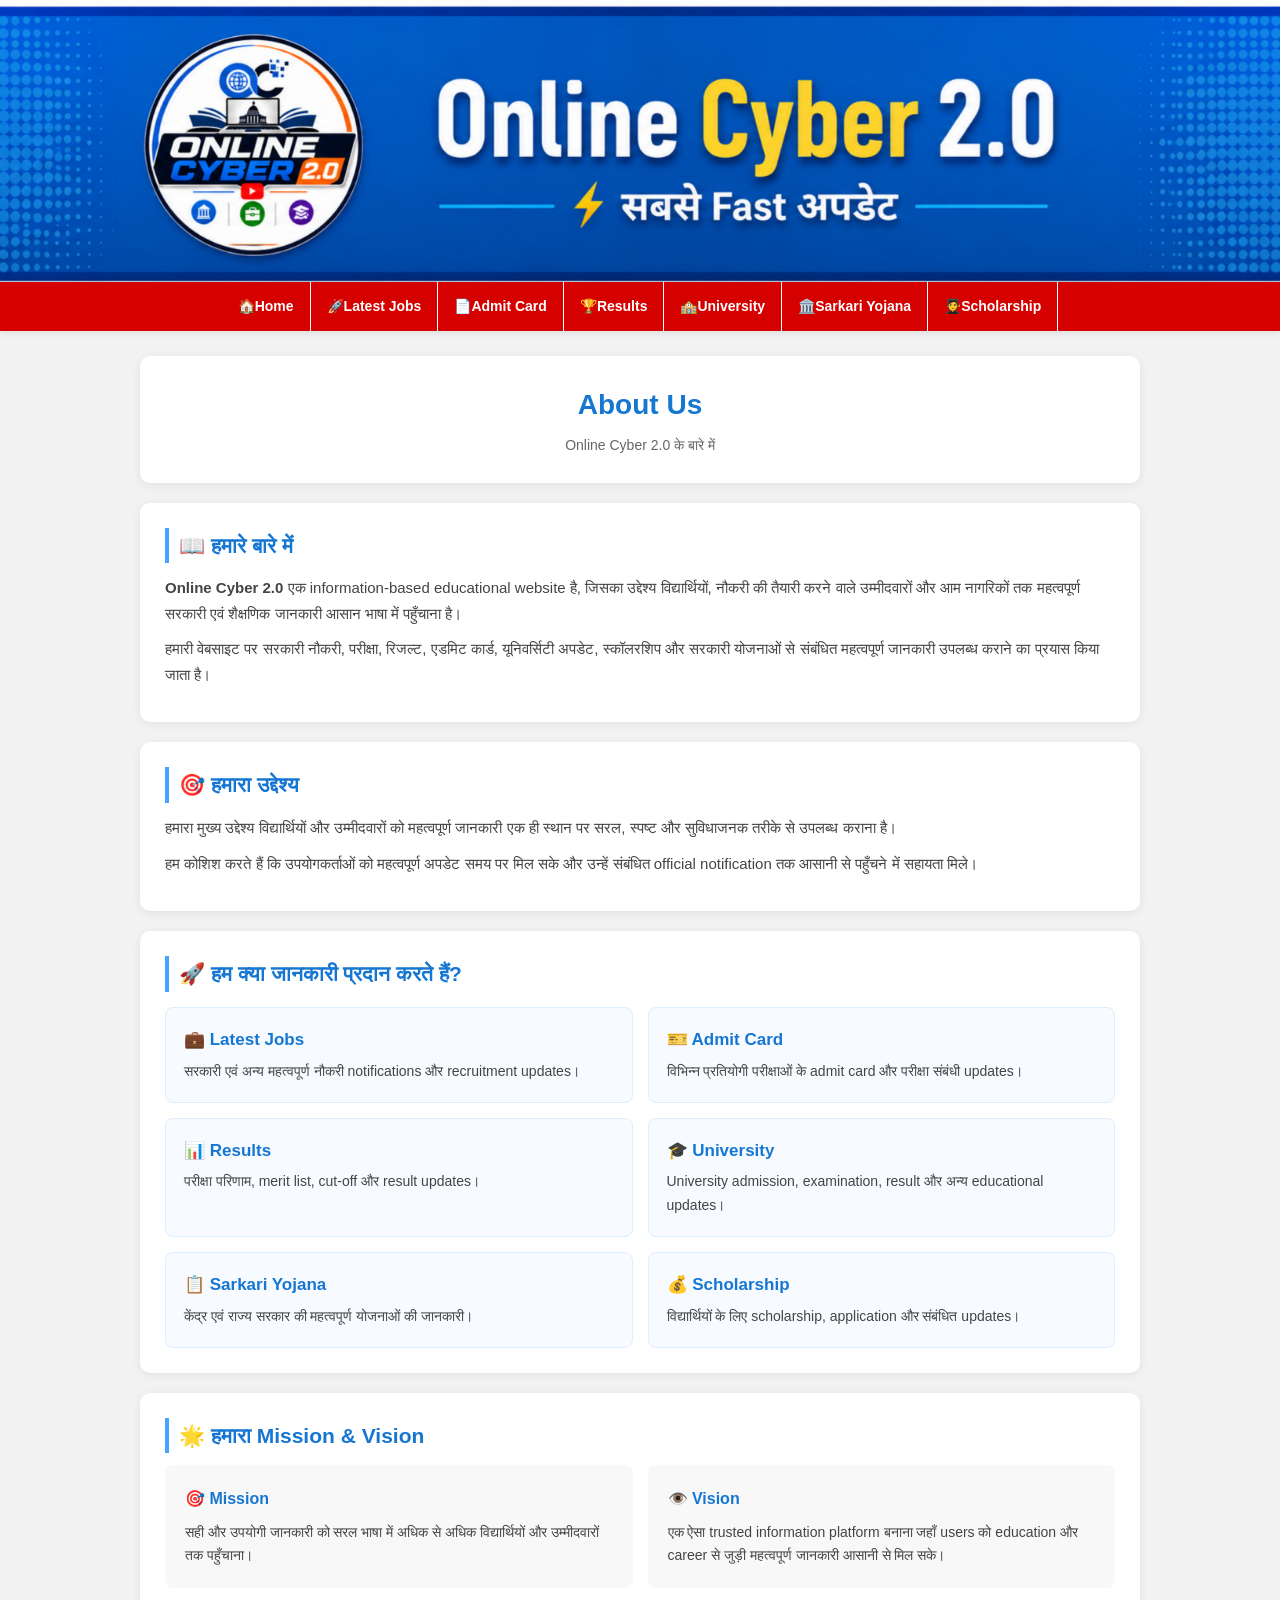
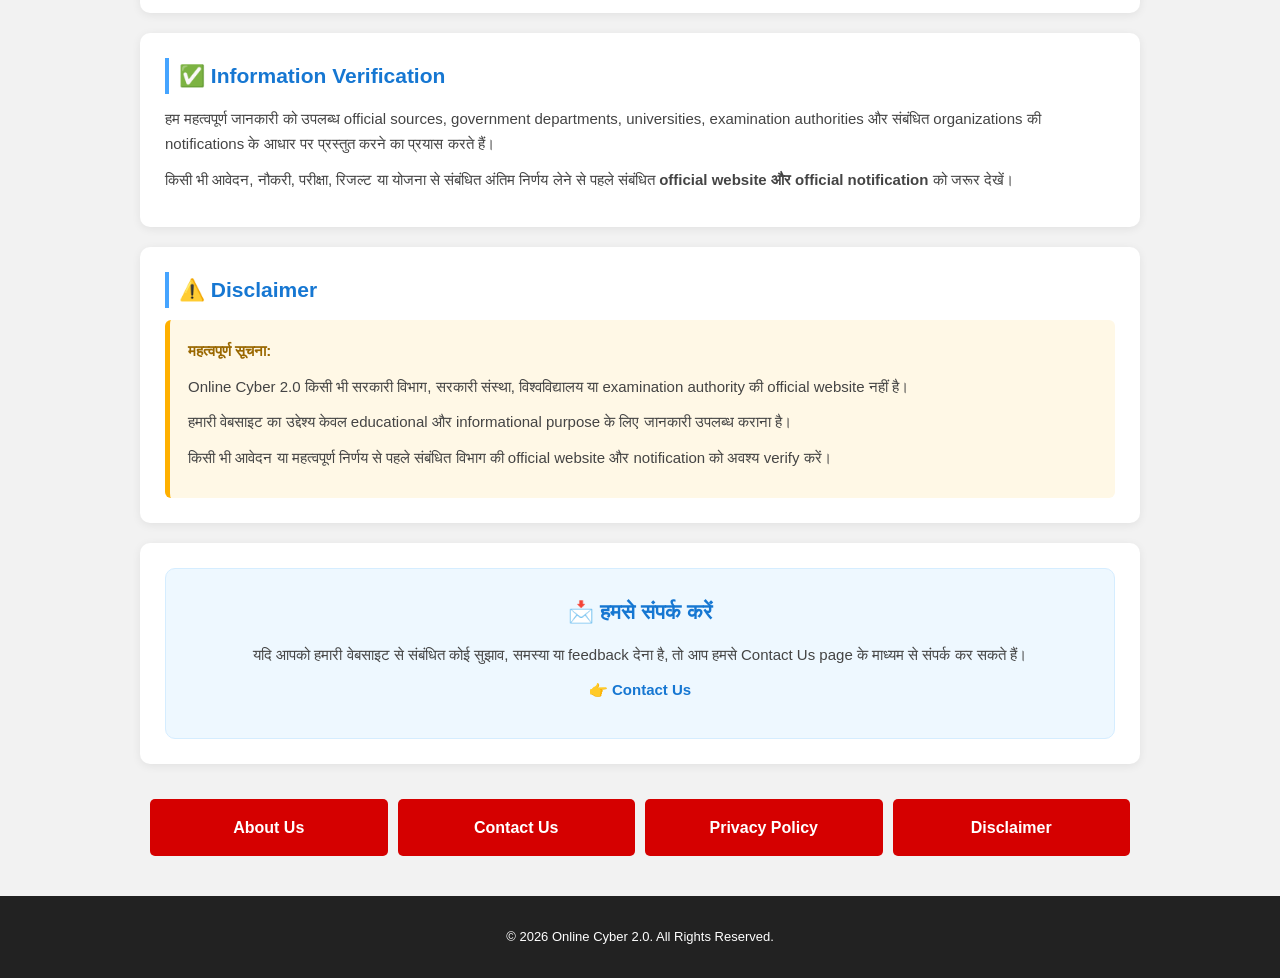
==== commit 6c2ac668: "Update about.html" ====
--- a/about.html
+++ b/about.html
@@ -396,31 +396,31 @@
         <ul>
 
             <li>
-                <a href="index.html">🏠 Home</a>
+                <a href="index.html">🏠Home</a>
             </li>
 
             <li>
-                <a href="latest-job.html">💼 Latest Jobs</a>
+                <a href="latest-job.html">🚀Latest Jobs</a>
             </li>
 
             <li>
-                <a href="Admit Card.html">🎫 Admit Card</a>
+                <a href="Admit Card.html">📄Admit Card</a>
             </li>
 
             <li>
-                <a href="Results.html">📊 Results</a>
+                <a href="Results.html">🏆Results</a>
             </li>
 
             <li>
-                <a href="University.html">🎓 University</a>
+                <a href="University.html">🏫University</a>
             </li>
 
             <li>
-                <a href="Sarkari Yojana.html">📋 Sarkari Yojana</a>
+                <a href="Sarkari Yojana.html">🏛️Sarkari Yojana</a>
             </li>
 
             <li>
-                <a href="Scholarship.html">💰 Scholarship</a>
+                <a href="Scholarship.html">🧑‍🎓Scholarship</a>
             </li>
 
         </ul>
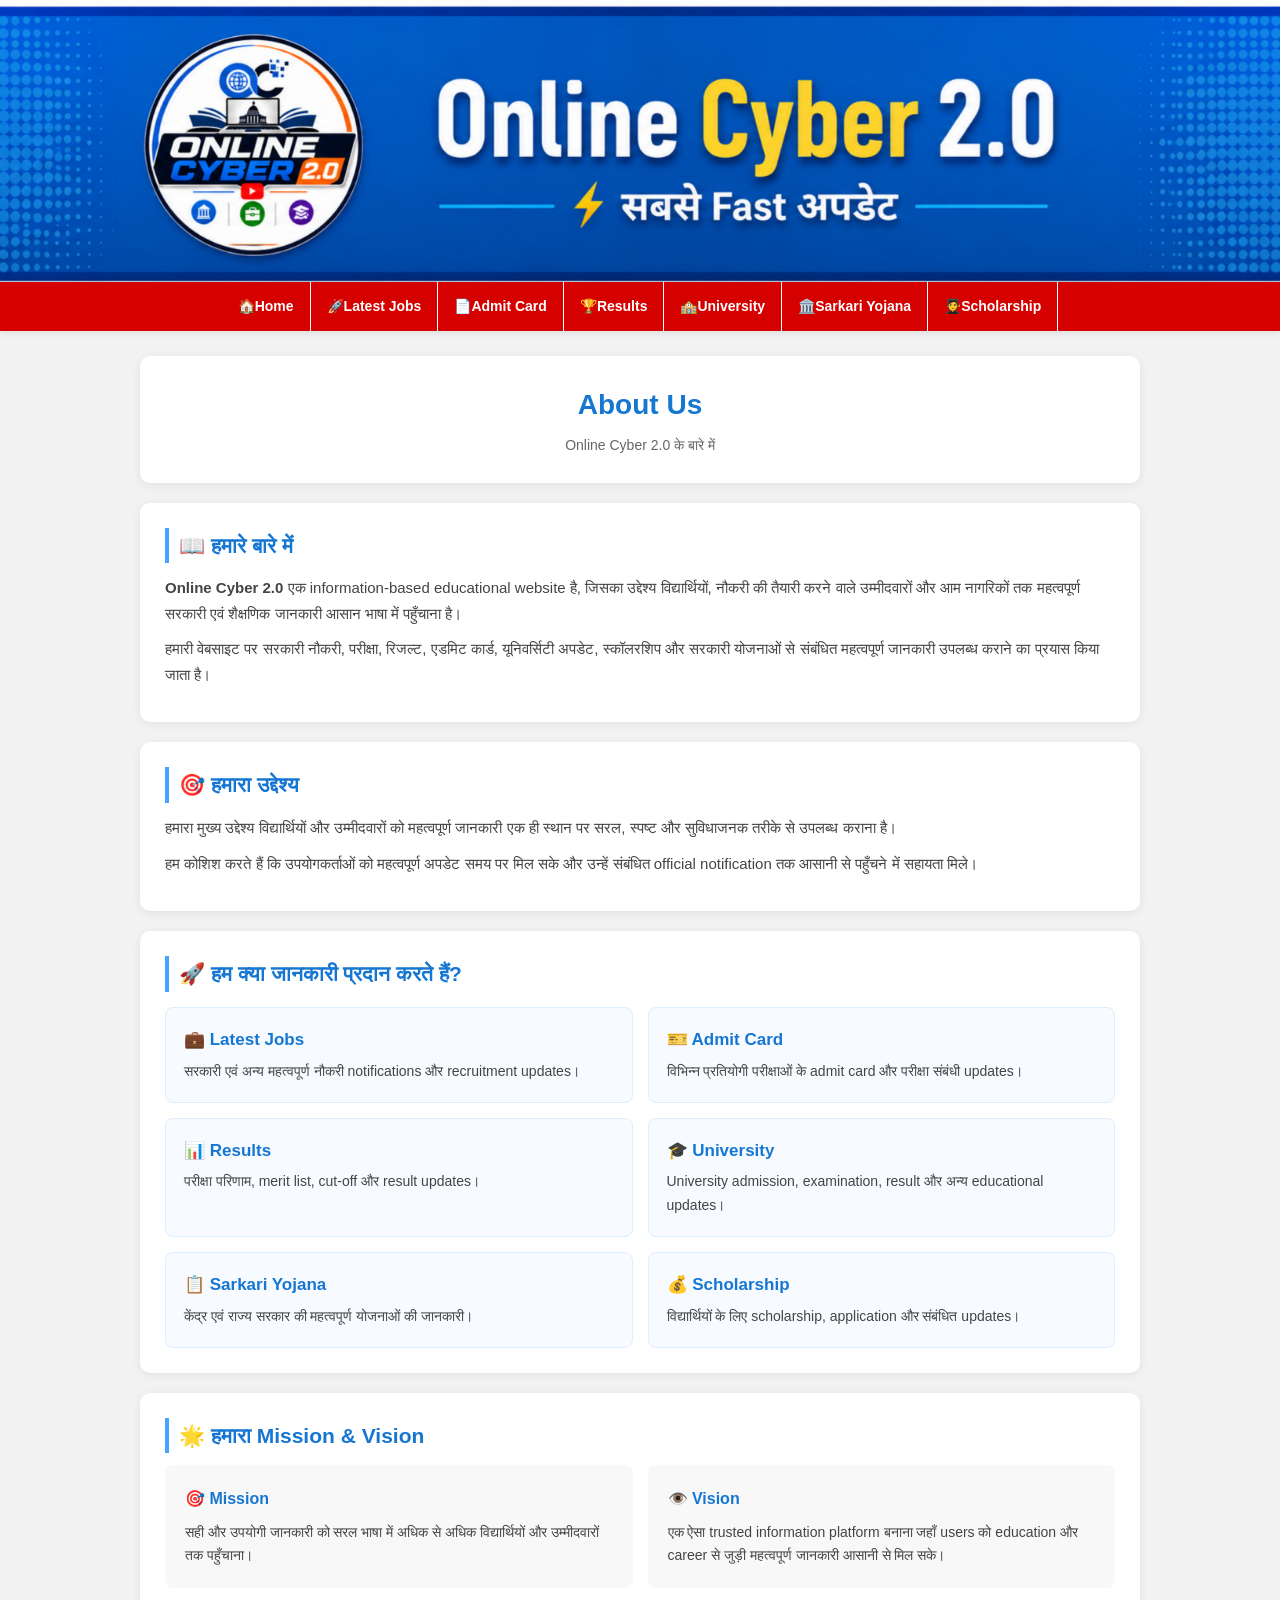
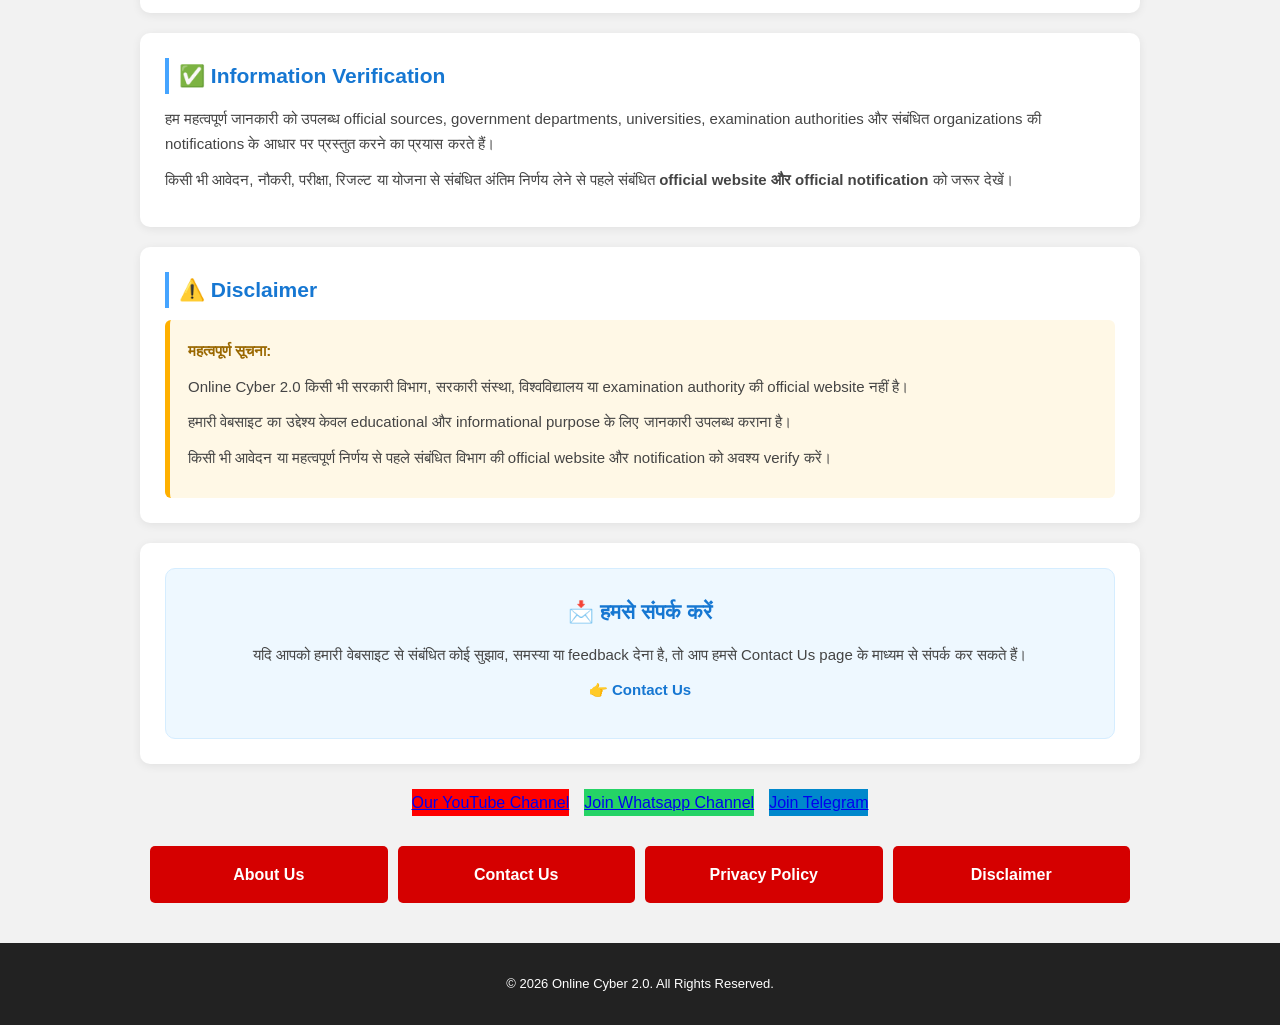
==== commit 8d8fb854: "Update about.html" ====
--- a/about.html
+++ b/about.html
@@ -370,8 +370,43 @@
             .mission-grid {
                 grid-template-columns: 1fr;
             }
-        }
-    </style>
+    
+    }
+   
+/* ================================
+   SOCIAL BUTTONS
+================================ */
+
+.socialAB{
+    display:flex;
+    justify-content:center;
+    align-items:center;
+    gap:15px;
+    flex-wrap:wrap;
+    margin-bottom:20px;
+}
+
+.socialAC a{
+    padding:12px 20px;
+    text-decoration:none;
+    color:#fff;
+    font-weight:bold;
+    border-radius:5px;
+}
+
+.youtube{
+    background:#ff0000;
+}
+
+.whatsapp{
+    background:#25d366;
+}
+
+.telegram{
+    background:#0088cc;
+}
+
+ </style>
 </head>
 
 
@@ -703,6 +738,24 @@
 
     </main>
 
+<!-- Social Buttons --> 
+
+<section class="socialAB">  
+<a href="https://youtube.com/@onlinecyber2.0?si=5C3LiZugjz28Xrkw"
+ class="youtube">  
+        <i class="fab fa-youtube"></i> Our YouTube Channel  
+    </a> 
+
+<a href="https://whatsapp.com/channel/0029VamtChTGZNCrFdiFzR0W" class="whatsapp">  
+    <i class="fab fa-whatsapp"></i> Join Whatsapp Channel  
+</a>  
+
+<a href="https://t.me/onlinecyber2" class="telegram">  
+    <i class="fab fa-telegram"></i> Join Telegram  
+</a>
+
+</section>
+
     <!-- Bottom Links -->
 
     <section class="bottom-grid">
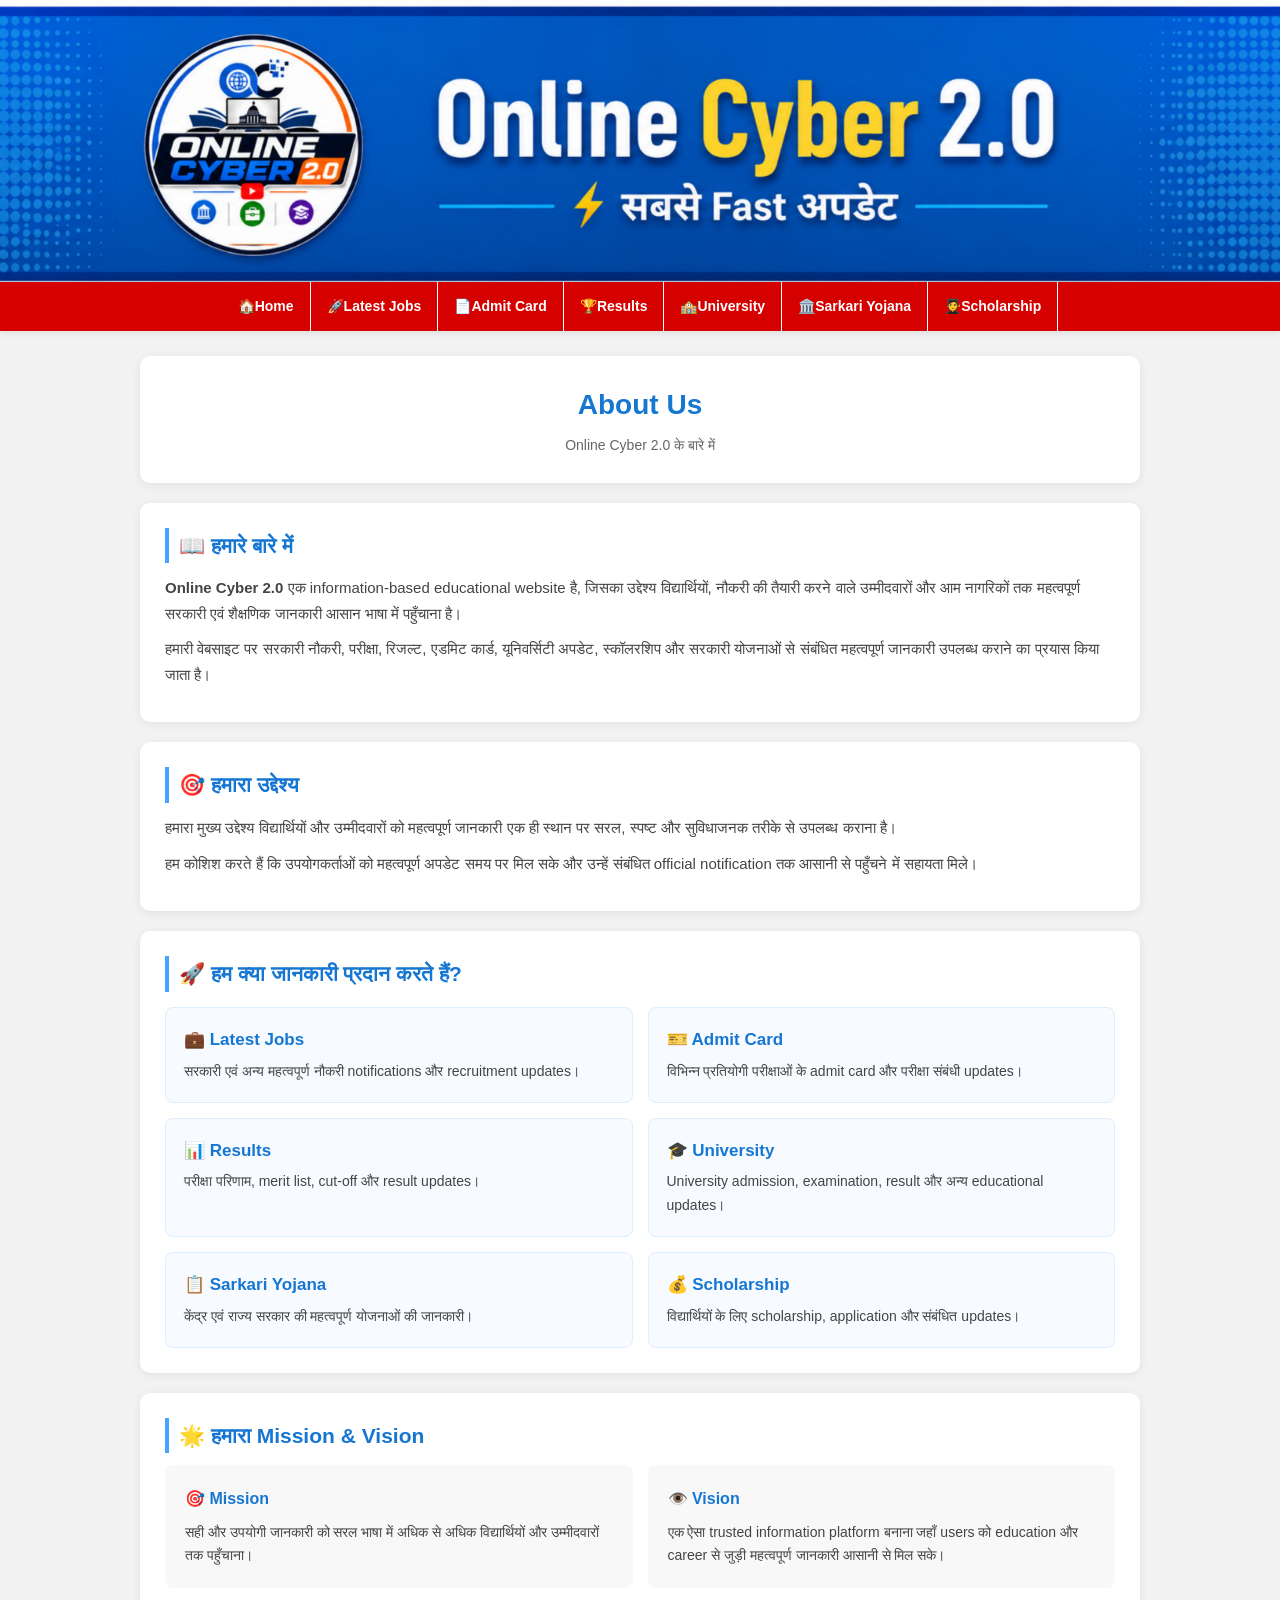
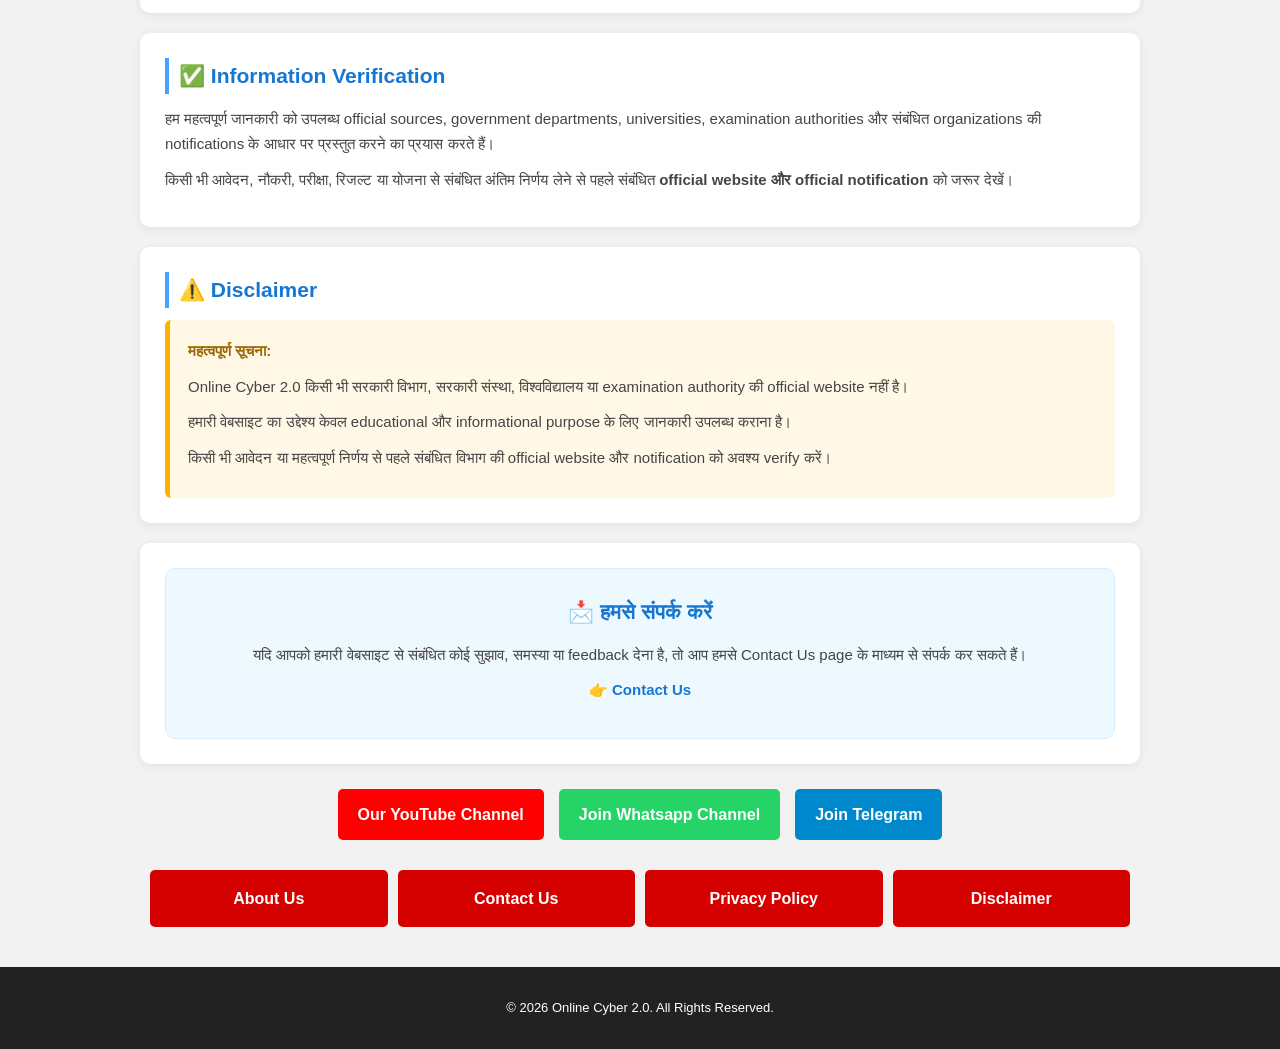
==== commit 5beeeb91: "Update about.html" ====
--- a/about.html
+++ b/about.html
@@ -386,7 +386,7 @@
     margin-bottom:20px;
 }
 
-.socialAC a{
+.socialAB a{
     padding:12px 20px;
     text-decoration:none;
     color:#fff;
